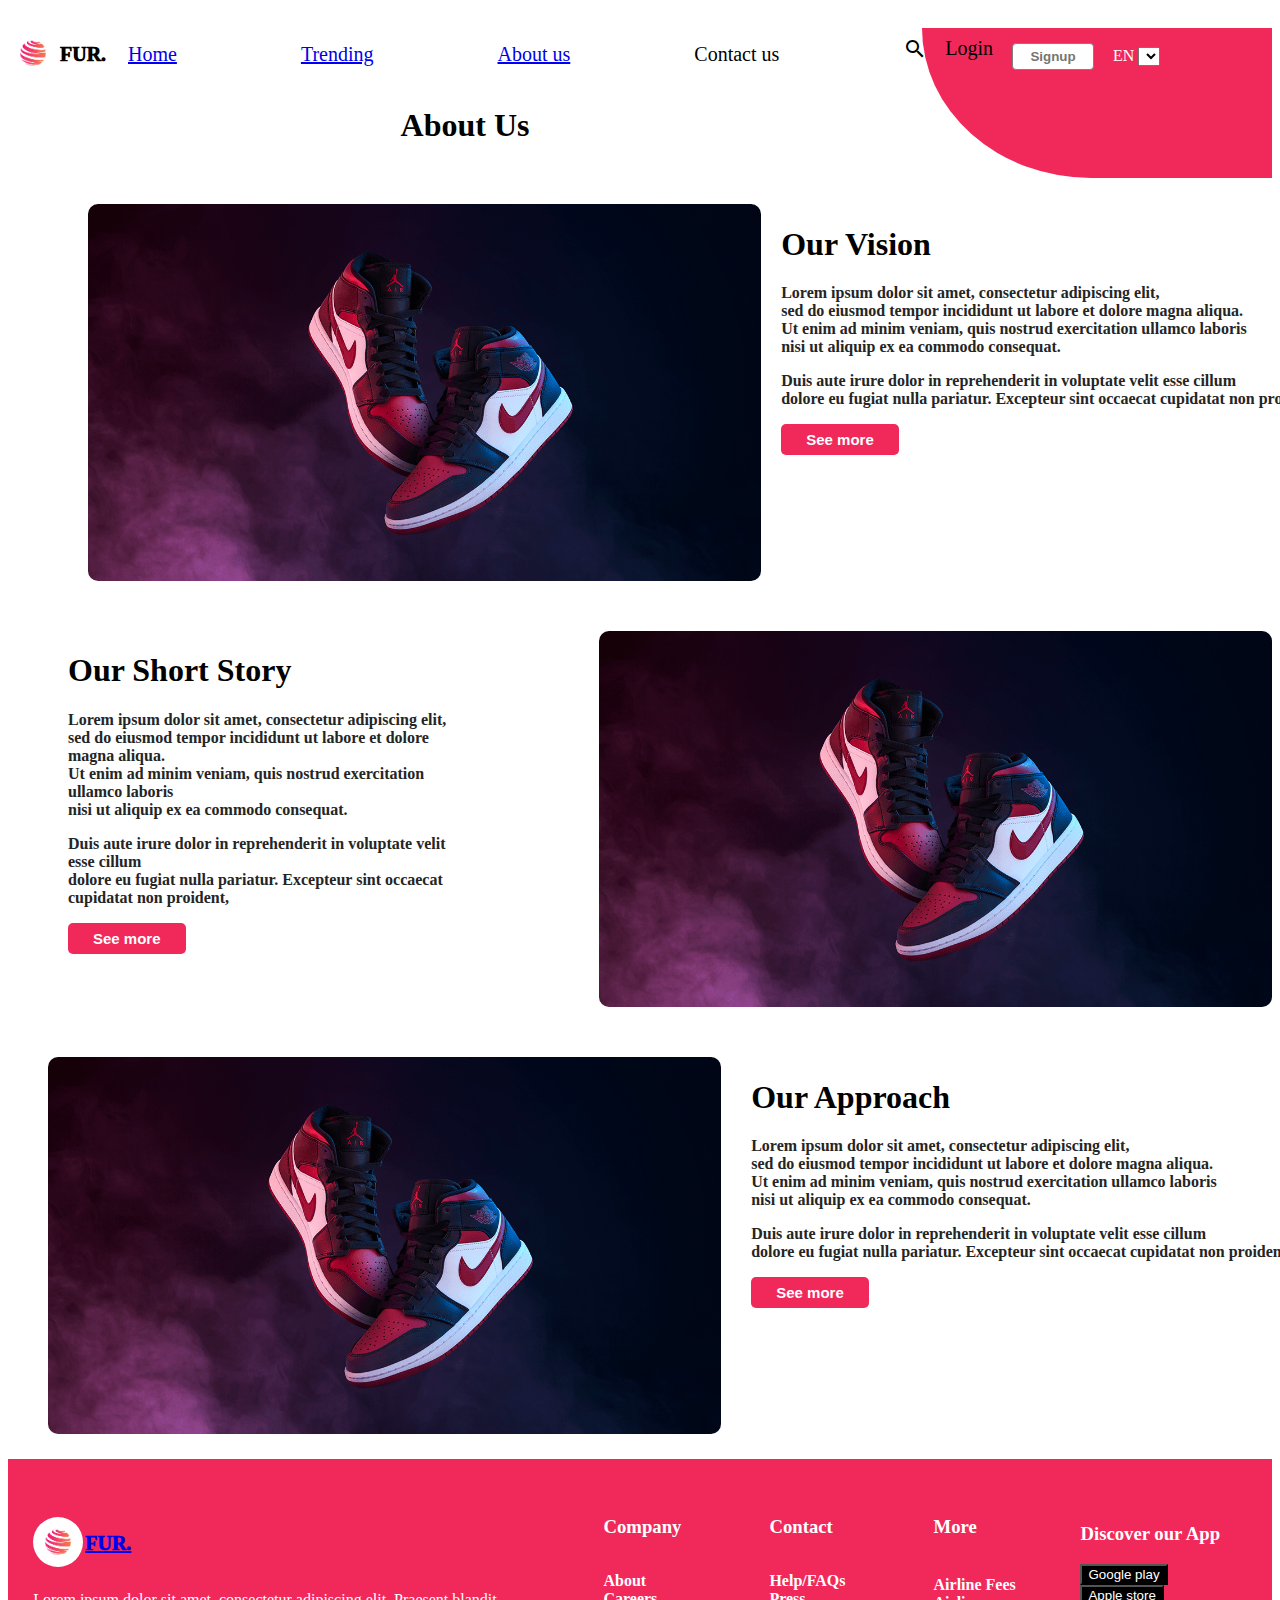
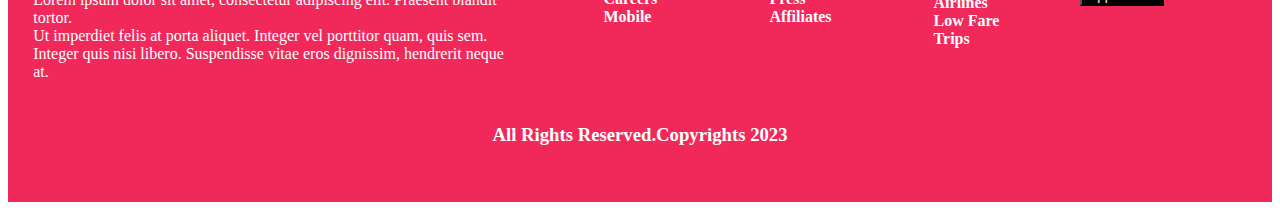
==== about-us.html @ 511a3435 "Used media queries" ====
<!DOCTYPE html>
<html lang="en">
<head>
    <meta charset="UTF-8">
    <meta http-equiv="X-UA-Compatible" content="IE=edge">
    <meta name="viewport" content="width=device-width, initial-scale=1.0">
    <title>About</title>
    <link rel="stylesheet" href="style.css">
    <link rel="stylesheet" href="query.css">
    <link rel="stylesheet" href="https://fonts.googleapis.com/icon?family=Material+Icons">
</head>
<body>
    <div id="third-color"></div>
    <div class="nav">
        <img src="./logo-2150297_640-removebg-preview.png" alt="logo" id="Logo">
        <p class="Logotxt">FUR.</p>
    <ul class="navbar">
       <li id="Home"><a href=index.html>Home</a></li>
       <li><a href = "shoes.html">Trending</a></li>
       <li><a href = "about-us.html">About us</a></li>
        <li>Contact us</li>            
       <li ><i class="material-icons" id="search">search</i>Login</li>
       <input type="text" id="Signup" placeholder="Signup">
       <label for="language" id="language">EN</label>
       <select name="language" id="lang" ></select>
</ul>
</div>
            
          <div>
              <h1 id="title2">About Us</h1>
          </div>
      
          <div class="storys">
              <img src="./images/Nike.png" alt="nike jordan shoes" id="image12">
              <div class="story-1"><h1>Our Vision</h1>
              <p id="text13">Lorem ipsum dolor sit amet, consectetur adipiscing elit, <br>sed do eiusmod tempor incididunt ut labore et dolore magna aliqua. <br>Ut enim ad minim veniam, quis nostrud exercitation ullamco laboris<br> nisi ut aliquip ex ea commodo consequat. </p>
          <p id="text13">Duis aute irure dolor in reprehenderit in voluptate velit esse cillum <br> dolore eu fugiat nulla pariatur. Excepteur sint occaecat cupidatat non proident, </p>
         <button id="button6">See more</button>
        </div></div>
      
      <div class="storys-2">
          <div class="story-2"><h1>Our Short Story</h1>
          <p id="text13">Lorem ipsum dolor sit amet, consectetur adipiscing elit, <br>sed do eiusmod tempor incididunt ut labore et dolore magna aliqua. 
                        <br>Ut enim ad minim veniam, quis nostrud exercitation ullamco laboris<br> nisi ut aliquip ex ea commodo consequat. </p>
                      <p id="text13">Duis aute irure dolor in reprehenderit in voluptate velit esse cillum <br> dolore eu fugiat nulla pariatur. Excepteur sint occaecat cupidatat non proident, </p>
      <button id="button6">See more</button></div>
      <img src="./images/Nike.png" alt="nike jordan shoes" id="image13">
      </div>
          
      <div class="storys3">
          <img src="./images/Nike.png" alt="nike jordan shoes" id="image14">
          <div class="story-3"><h1>Our Approach</h1>
          <p id="text13">Lorem ipsum dolor sit amet, consectetur adipiscing elit, <br>sed do eiusmod tempor incididunt ut labore et dolore magna aliqua. <br>Ut enim ad minim veniam, quis nostrud exercitation ullamco laboris<br> nisi ut aliquip ex ea commodo consequat. </p>
      
      <p id="text13">Duis aute irure dolor in reprehenderit in voluptate velit esse cillum <br> dolore eu fugiat nulla pariatur. Excepteur sint occaecat cupidatat non proident, </p>
      <button id="button6">See more</button></div>
      </div>
       <!-- footer -->
      <div class="footer">
          <div class="footer-a">
              <div>
                  <div id="logos">
                  <div class="logos"><img src="./logo-2150297_640-removebg-preview.png" alt="logo" id="Logo">
                      <p class="Logotxt1"><a href="/index.html">FUR.</a></p></div>
                      <p>Lorem ipsum dolor sit amet, consectetur adipiscing elit. Praesent blandit tortor.
                           <br>Ut imperdiet felis at porta aliquet. Integer vel porttitor quam, quis sem.
                          <br> Integer quis nisi libero. Suspendisse vitae eros dignissim, hendrerit neque at.</p></div>
              </div>
              <div class="First">
                  <ul>
                      <h3><li id="list1">Company</li></h3>
                      <li>About</li>
                      <li>Careers</li>
                      <li>Mobile</li>
                  </ul>
                      </div>
                      <div class="Second">
                          <ul>
                              <h3><li id="list1">Contact</li></h3>
                              <li>Help/FAQs</li>
                              <li>Press</li>
                              <li>Affiliates</li>
                          </ul>
                      </div>
                      <div class="Third">
                          <ul>
                              <h3><li id="list1">More</li></h3>
                              <li>Airline Fees</li>
                              <li>Airlines</li>
                              <li>Low Fare Trips</li>
                          </ul>
                      </div>
                      <div><h3 id="list3">Discover our App</h3>
                      <button id="google">Google play</button>
                  <button id="apple">Apple store</button></div>
                  </div>
                  <h3 id="list2">All Rights Reserved.Copyrights 2023</h3>
                    </div>
      
</body>
</html>
---- style.css ----
.body{
    background-color: rgb(229, 231, 235);
    overflow-x: hidden;
    overflow-y: scroll;
}
#Home{
    color: rgb(241, 40, 90);
    
}
#Logo{
    width: 10%;
    margin-top: 15px;
}

.Logotxt{
    font-weight: 920;
    margin-top: 35px;
    margin-left: 2px;
    font-size: 20px;
    color: black;
}
#text2{
    color: white;
    margin-left: 180px;
}
#language{
    color: white;
}
.nav1{
    margin-left: -20px;
}
.nav{
    display: inline-flex;
}
#right{

}
.navbar li{
    list-style: none;
    display: inline-flex;
    padding: 0px 0px 0 20px;
    font-size: 20px;
    font-weight: 520;
    margin-left: 100px;
}
.navbar{
    position: absolute;
    margin: 0px 20px 10px 0;
    padding: 20px 0px;
}
#Signup{
    border: 1px solid grey;
    border-radius: 4px;
    color: black;
    font-weight: 600;
    padding: 5px 0px 5px 0px ;
    margin: 15px 15px;
    width: 80px;
    text-align: center;
}
#heading{
    margin-top: 80px;
}
#fix{
    color: rgb(241, 40, 90);
}
#heading{
    font-size: 32px;
    font-weight: 1400;
    padding-left: 60px;
}
.heading{
    padding-left: 60px;
}
.button{
    box-shadow: 0 12px 16px 0 rgba(0,0,0,0.24),0 17px 50px 0 rgba(0,0,0,0.19);
    cursor: pointer;
    border-radius: 6px;
    padding: 10px 20px 10px 20px;
    text-align: center;
    background-color: rgb(241, 40, 90);
    color: white;
    border: rgb(241, 40, 90);
}
#icons6{
    padding-left: 80px;
    font-size: small;
}
#rating{
    font-size: small;
}
#button{
    padding-left: 60px;
}
#icons5{
    color: white;
}
#icons7{
    padding-left: 120px;
    font-size: medium;

}
#button1{
    padding-left: 12px;
    cursor: pointer;
    margin-top: 20px;
    padding: 25px 15px 15px 15px;
    border-radius: 100%;
    background-color: rgb(241, 40, 90);
    border: rgb(241, 40, 90);
}
.egg-like{
    float: right;
    width:500px;
    height: 700px;
    background-color: rgb(241, 40, 90);
    border-radius: 350px / 250px 0px 0px 750px;
}
#Sports{
    border-radius: 16px;
    width: 110%;
    height: 50%;
    margin: 0px 30px 0px 0px;
    margin-top: 65%;
    margin-left: -150px;
    transform: rotate(30deg);
}
#collection{
    text-align: center;
    font-size: 42px;
    font-weight: 1400;
    margin-top: 7%;
}

.form1{
    margin-right: 5%;
    border: solid white;
    background-color: white;
    display: flex;
    padding-right: 20px;
    border-radius: 36px;
    padding-top: 0px;
    padding-bottom: 0px;
    text-align: left;
    margin-left: 80px;
    box-shadow: 0 12px 16px 0 rgba(0,0,0,0.24),0 17px 50px 0 rgba(0,0,0,0.19);
}
#image1{
    /* width: 50%; */
    width: 190px;
    height: 180px;
    padding-right: 15px;
    margin-right: 0%;
    border-radius: 36px;
}
#button-a{
    cursor: pointer;
    border-radius: 12px;
    padding: 20px 25px 20px 20px;
    background-color: rgb(241, 40, 90);
    border: rgb(241, 40, 90);
    color: white;
    font-weight: 900;  
}
.form2{
    border: solid white;
    background-color: white;
    display: flex;
    width: 80%;
    margin-left: 10%;
    border-radius: 36px;
    text-align: left;
    box-shadow: 0 12px 16px 0 rgba(0,0,0,0.24),0 17px 50px 0 rgba(0,0,0,0.19);
}
#button-b{
    cursor: pointer;
    border-radius: 12px;
    padding: 20px 25px 20px 20px;
    background-color: rgb(241, 40, 90);
    border: rgb(241, 40, 90);
    color: white;
    font-weight: 900;  
}
.form3{
    border: solid white;
    background-color: white;
    display: flex;
    padding-right: 20px;
    border-radius: 36px;
    padding-top: 0px;
    padding-bottom: 0px;
    text-align: left;
    margin-right: 90px;
    margin-left: 20px;
    box-shadow: 0 12px 16px 0 rgba(0,0,0,0.24),0 17px 50px 0 rgba(0,0,0,0.19);
}
#button-c{
    cursor: pointer;
    border-radius: 12px;
    padding: 20px 25px 20px 20px;
    background-color: rgb(241, 40, 90);
    border: rgb(241, 40, 90);
    color: white;
    font-weight: 900;  
}
.Bigform{
    display: flex;
    justify-content: space-between;
}
#shoe1{
    width: 180px;
    height: 180px;
    padding-right: 15px;
    border-radius: 36px;
}
#shoe2{
    width: 180px;
    height: 180px;
    padding-right:15px;
    border-radius: 36px;
}
#shoe-2{
    padding-right: 0px;
}
#shoe3{
    width: 180px;
    height: 180px;
    padding-right: 15px;
    border-radius: 36px;
}
#products{
    text-align: center;
    font-size: 42px;
    font-weight: 1400;
    margin-top: 7%; 
}
.subtitle{
    display: flex;
    font-size: 22px;
    gap: 2em;
    margin: 0px 0px 0px 100px;
}
#mens{
    color: rgb(241, 40, 90);
}
.Eight-shoes1{
    display: grid;
    /* display: inline-flex; */
    grid-template-columns: repeat(4,1fr);
}
#icon1{
    width: 22px;
    height: 20px;
    margin-left: 2%;
    font-weight: 800;
}
.block1{
    border: solid rgb(246, 242, 242);
    background-color: rgb(246, 242, 242);
    padding-left: 20px;
    border-radius: 8px;
    width: 220px;
    height: 360px;
    margin-left: 100px;
}
#image2{
    width: 180px;
    height: 180px;
    padding-right: 15px;
    border-radius: 36px;
}
#icon2{
    width: 22px;
    height: 20px;
    margin-left: 2%;
    font-weight: 800;
}

.block2{
    /* border: solid rgb(246, 242, 242); */
    background-color: rgb(246, 242, 242);
    padding-left: 20px;
    border-radius: 8px;
    width: 220px;
    height: 360px;
    box-shadow: 0 12px 16px 0 rgba(0,0,0,0.24),0 17px 50px 0 rgba(0,0,0,0.19);
    margin-left: 12%;
}
.block3{
    border: solid rgb(246, 242, 242);
    background-color: rgb(246, 242, 242);
    padding-left: 20px;
    border-radius: 8px;
    width: 220px;
    height: 360px;
    margin-left: 2%;

}
#icon3{
    width: 22px;
    height: 20px;
    margin-left: 2%;
    font-weight: 800;
}
#image3{
    width: 180px;
    height: 180px;
    padding-right: 15px;
    border-radius: 36px;
}
.block4{
    border: solid rgb(246, 242, 242);
    background-color: rgb(246, 242, 242);
    padding-left: 20px;
    border-radius: 8px;
    width: 220px;
    height: 360px;
   margin-left: -10%;
}
#icon4{
    width: 22px;
    height: 20px;
    margin-left: 2%;
    font-weight: 800;
}
#image4{
    width: 180px;
    height: 180px;
    padding-right: 15px;
    border-radius: 36px;
}
.Eight-shoes2{
    display: grid;
    grid-template-columns: repeat(4,1fr);
    display: inline-flex;
    margin-top: 30px;
}
#image5{
    width: 180px;
    height: 180px;
    padding-right: 15px;
    border-radius: 36px;
}
#icon5{
    width: 22px;
    height: 20px;
    margin-left: 2%;
    font-weight: 800;
}
.block5{
    border: solid rgb(246, 242, 242);
    background-color: rgb(246, 242, 242);
    padding-left: 20px;
    border-radius: 8px;
    width: 220px;
    height: 360px;
    margin-left: 100px;
}
#image6{
    width: 180px;
    height: 180px;
    padding-right: 15px;
    border-radius: 36px;
}
#icon6{
    width: 22px;
    height: 20px;
    margin-left: 2%;
    font-weight: 800;
}
.block6{
    border: solid rgb(246, 242, 242);
    background-color: rgb(246, 242, 242);
    padding-left: 20px;
    border-radius: 8px;
    width: 220px;
    height: 360px;
    margin-left: 40px;
}
.block7{
    border: solid rgb(246, 242, 242);
    background-color: rgb(246, 242, 242);
    padding-left: 20px;
    border-radius: 8px;
    width: 220px;
    height: 360px;
    margin-left: 40px;
}
#icon7{
    width: 22px;
    height: 20px;
    margin-left: 2%;
    font-weight: 800;
}
#image7{
    width: 180px;
    height: 180px;
    padding-right: 15px;
    border-radius: 36px;
}
.block8{
    border: solid rgb(246, 242, 242);
    background-color: rgb(246, 242, 242);
    padding-left: 20px;
    border-radius: 8px;
    width: 220px;
    height: 360px;
    margin-left: 40px;
}
#icon8{
    width: 22px;
    height: 20px;
    margin-left: 2%;
    font-weight: 800;
}
#image8{
    width: 180px;
    height: 180px;
    padding-right: 15px;
    border-radius: 36px;
}
#button2{
    border: 1px solid rgb(241, 40, 90);
    color: rgb(241, 40, 90);
    border-radius: 3px;
    padding: 10px 20px;
    font-size: 120%;
    margin-left: 45%;
    margin-top: 2%;
}
#arrivals{
        text-align: center;
        font-size: 42px;
        font-weight: 1400;
        margin-top: 7%;
}
#text3{
    font-weight: 700;
}
#text4{
    color: rgb(241, 40, 90);
}
#button3{
    cursor: pointer;
    border-radius: 12px;
    padding: 15px 10px 15px 10px;
    background-color: rgb(241, 40, 90);
    border: rgb(241, 40, 90);
    color: white;
    font-weight: 900; 
}
#button-1{
    padding: 10px;
    background-color: white;
    border-style: none;
    color: grey;
    border-radius: 6px;
}
#button-2{
    background-color: rgb(241, 40, 90);
    color: white;
    border-style: none;
    padding: 10px 8px;
    border-radius: 6px;
}
/* //last footer */
.footer{
    background-color: rgb(241, 40, 90);
    /* display: flex; */
    color: white;
    margin-top: 2%;
    padding: 3% 2% ;
}
.footer-a{
    display: flex;
    gap: 3em;
}
#list2{
    text-align: center;
}
.fourth{
    display: grid;
    grid-template-columns: repeat(2,1fr);
    gap: 4em;
    height: 330px;
}
.block9{
    display: flex;
    width: 90%;
    height: 330px;
    border: solid rgb(246, 242, 242);
    background-color: rgb(246, 242, 242);
    border-radius: 45px;
    margin-left: 40px;
}
.block10{
    display: flex;
    width: 90%;
    height: 330px;
    border: solid rgb(246, 242, 242);
    background-color: rgb(246, 242, 242);
    padding-bottom: 0px;
    border-radius: 45px;
}
#texts-2{
    color: grey;
}
#text-2{
    color: grey;
}
#text2{
    color: rgb(241, 40, 90);
    font-size: 180%;
    margin-left: 0%;
    /* text-align: center; */
}
.text-b{
    margin-left: 20%;
}
.text-a{
    margin-left: 20%;
}
#image10{
    width: 140%;
    height: 100%;
    border-radius: 45px;
}
#image9{
    width: 140%;
    height: 100%;
    border-radius: 45px;
}
#button4{
    cursor: pointer;
    border-radius: 12px;
    padding: 15px 10px 15px 10px;
    border:1px solid rgb(241, 40, 90);
    color: rgb(241, 40, 90);
    font-weight: 900;
}
#button5{
    cursor: pointer;
    border-radius: 12px;
    padding: 15px 10px 15px 10px;
    border: 1px solid rgb(241, 40, 90);
    color: rgb(241, 40, 90);
    font-weight: 900;
}
.fifth{
    background-color: rgb(253, 152, 178);
    color: black;
    text-align: center;
    margin: 50px 150px;
    padding: 30px;
    border-radius: 40px;
    font-size: x-large;
}
#text-11{
    color: rgb(241, 40, 90);
    /* margin-left: 30px; */
    margin-top: 30px;
    font-size: large;
}
.effects{
    margin-left: 120px;
    /* width: 550%; */
}
.firstblock{
    z-index: 2;
    border: solid;
    border: 1px solid grey;
    border-style: none;
    box-shadow: 0 12px 12px 0 rgba(0,0,0,0.24),0 15px 15px 0 rgba(173, 136, 136, 0.19);
    margin-top: 30px;
    margin-left: 270px;
    border-radius: 20px;
    padding: 60px 50px 0px 50px;
    margin-right: 120px;
}
.lowerblock{
    /* z-index: -2; */
    border-top: none;
    border: 1px solid gray;
    border-radius: 20px;
    margin: 250px 0px -90px 30px;
    padding: 180px 355px 0px 40px;
}
.blocked{
    display: flex;
}
.sixthblock{
    z-index: 2;
    width: 400%;
    display: flex;
    margin-bottom: 100px;
}
#profile{
    width: 20%;
    border-radius: 50%;
    margin-top: -150px;
    margin-left: -100px;
}
#icon5{
    transform: rotate(90deg);
    font-weight: 300;
    padding: 5px 2px;
    border-radius: 6px;
    border: 1px solid grey;
}
#icon6{
    transform: rotate(-90deg);
    font-weight: 300;
    padding: 5px 2px;
    border-radius: 6px;
    /* float: right; */
    border: 1px solid grey;
}
.icons{
    margin-top: 50%;
    margin-left: -690px;
    padding-left: -180px;
    display: flex;
    gap: 1em;
}
#text-12{
font-size: 250%;
}
#dot1{
    display: inline-flex;
    background-color: rgb(230, 188, 198);
    width: 15px;
    height: 15px;
    border-radius: 50%;
}
#dot2{
    background-color: rgb(241, 40, 90);
    width: 15px;
    height: 15px;
    border-radius: 50%;
    display: inline-flex;
}
.First ul li{
    color: white;
    display: flex;
    font-weight: 550;
}
.Second ul li{
    color: white;
    display: flex;
    font-weight: 550;
}
.Third ul li{
    color: white;
    display: flex;
    font-weight: 550;
}
#list1{
    font-weight: 1200;
    padding-bottom: 20%;
}
#list3{
    margin-top: 16%;
}
#google{
    background-color: black;
    color: white;
}
#apple{
    background-color: black;
    color: white;
}
/* second page styling */
.logos{
    display: flex;
    
}
#logos{
    margin-bottom: 5%;
}
#second-color{
    margin-top: 20px;
    float: left;
    width:300px;
    height: 450px;
    background-color: rgb(241, 40, 90);
    border-radius: 1550px / 0px 1250px 4550px 1500px;
}
.nav1{
    display: inline-flex;
    margin-left: -280px; 
    margin-top: 12px;
}
.Logotxt1{
    font-weight: 920;
    margin-top: 35px;
    margin-left: 2px;
    font-size: 20px;
    color: white;
}
#Logo{
    background-color: white;
    border-radius: 50%;
    height: 50px;
    width: 50px;
    padding: 0px 0px;
    margin-top: 20px;
}
#Home1{
    color: white;
}
#text-3{
    margin-left: 180px;
    font-weight: 600;
}
#language1{
    font-weight: 600;
}
.smallbar {
    list-style: none;
    display: flex;
    gap: 5em;
    margin-bottom: 2px;
}
#image11{
    margin-left: -220px;
    box-shadow: 0 12px 16px 0 rgba(0,0,0,0.24),0 17px 50px 0 rgba(0,0,0,0.19);
    border-radius: 10px;
    margin-bottom: 15px;
    width: 140%;
    /* height: -160%; */
    padding: 20% 0;
    background-color: whitesmoke;
}
.smallbar li{
    margin-left: -60px;
  
}
#shoe-a{
    width: 33%;
    margin-left: -180px;
}
#shoe-b{
width: 33%;
}
#shoe-c{
    width: 33%;

}
.text-block{
    height: 60%;
    /* margin-top: -2%; */

}
.shoes-a{
    /* margin-right: 50%; */
}
#heading-a{
    color: rgb(241, 40, 90);
}
#percentage1{
    color: rgb(241, 40, 90);
}
.heading-b{
    display: flex;
    width: 120%;
}
#heading-b{
    color: rgb(241, 40, 90);
    margin-top: 18px;
    margin-left: 60px;
    font-size: 18px;
    font-weight: 700;
}
.sizetxt{
    display: flex;
    gap: 2em;
    color: grey;
    font-weight: 800;


}
#text-c{
    color: white;
    background-color: rgb(241, 40, 90);
    border-radius: 50%;
    width: 20px;
    margin-left: 20px;
    padding: 2px 3px 2px 3px;
    text-align: center;
}
.buttons{
   display: inline-flex;
   width: 120%;
}
#button-d{
    border: 1px solid rgb(241, 40, 90);
    padding: 17px;
    border-radius: 7px;
    font-weight: 800;
    color: rgb(241, 40, 90);
}
#button-e{
    margin-left: 45px;
    padding: 17px;
    border-radius: 7px;
    font-weight: 800;
    border-style: none;
    color: white;
    background-color: rgb(241, 40, 90);
}
#heading-c{
    font-size: small;
}
#heading-d{
    color: grey;
    font-size: medium;
}
.block-b{
    margin-bottom: 40px;
}
.block-A{
    display: flex;
    margin-right: 400px;
    width: 50%;
    height: 20%;
}
#text-d{
    text-align: center;
}
#third-color{
    margin-top: 20px;
    float: right;
    width:350px;
    height: 150px;
    background-color: rgb(241, 40, 90);
    border-radius: 450px / 0px 0px 0px 400px;
}
#text-4{
    padding-left: 450px;
    color: white;
}
#language2{
    color: white;
}
#Signup1{
    border: 1px solid grey;
    border-radius: 4px;
    color: white;
    font-weight: 600;
    padding: 5px 0px 5px 0px ;
    margin: 15px 15px;
    width: 80px;
    text-align: center;
    background-color: rgb(241, 40, 90);
}
#title2{
    text-align: center;
    margin-bottom: 60px;
}
#image12{
    width: 55%;
    border-radius: 10px;
    margin-left: 40px;
}
#text13{
    font-weight: 700;
    color: rgb(36, 37, 37);
}
#button6{
    padding: 7px 25px;
    background-color: rgb(241, 40, 90);
    color: white;
    font-weight: 600;
    font-size: 15px;
    border-style: none;
    border-radius: 5px;
}
.storys{
    display: flex;
    margin-left: 40px;
    margin-bottom: 50px;
}
.story-1{
    margin-left: 20px;
    margin-right: -120px;
}
#image13{
    width: 55%;
    border-radius: 10px;
    margin-left: 150px;
    
}
.storys-2{
    display: flex;
    margin-left: 40px;
    margin-bottom: 50px;
}
.story-2{
    margin-left: 20px;
    margin-right: 0px;
}
.storys3{
    display: flex;
    margin-left: 40px;
}
.story-3{
    margin-left: 30px;
    margin-right: -120px;
}
#image14{
    width: 55%;
    border-radius: 10px;
    margin-left: 0px; 
}
#Logo1{
    width: 30%;
    margin-top: 15px;
}
/* review page */
.Text{
margin-left: -90px;
}

#text14{
    text-align: center;
    margin-bottom: 50px;
margin-left: 450px;
}
#text15{
    border: 1px solid white;
    font-size: x-large;
    background-color: white;
    color: grey;
    text-align: center;
    padding: 15px 20px 15px 10px;
    margin-left: 450px;
    border-radius: 30px;
}
#text16{
    border: 1px solid white;
    font-size: x-large;
    background-color: white;
    color: grey;
    text-align: center;
    padding: 15px 20px 15px 10px;
    margin-left: 450px;
    border-radius: 30px;
}
#text17{
    border: 1px solid white;
    background-color: white;
    font-size: x-large;
    color: grey;
    text-align: center;
    padding: 15px 20px 15px 10px;
    margin-left: 450px;
    border-radius: 30px;
}
#text18{
    border: 1px solid white;
    font-size: x-large;
    background-color: white;
    color: grey;
    text-align: center;
    padding: 15px 20px 115px 10px;
    margin-left: 450px;
    border-radius: 30px;
}
.submit{
    margin-bottom: 20px;
    margin-left: 620px;
    background-color: rgb(241, 40, 90);
    color: white;
    border-radius: 20px;
    font-weight: 600;
    font-size: medium;
    border-style: none;
    padding: 10px 30px;
    margin-top: 80px;
}
#icons1{
    padding-left: 20%;
}
#icons2{
    padding-left: 19.5%;
}
#icons3{
    padding-left: 17.5%;
}
#icons4{
    padding-left: 15.3%;
}
#search{
    padding-right: 18px;
}
---- query.css ----
@media only screen and (max-width:800px){
    .egg-like{
        width: 30%;
        height: 470px;
    }
    #second-color{
        width: 30%;
        height: 400px;
    }
    #image11{
        margin-left: -150px;
    }
    .text-block{
        font-size: 12px;
    }
    .logofur{
        display: flex;
    }
    #Home{
        margin-right: -80px;
    }
    .nav ul li{
        font-size: 102%;
    }
    .nav1 ul li{
        font-size: 102%;
    }
    #Logo{
        width: 7%;
        height: 45%;
    }
    .Logotxt{
        font-size: 92%;
    }
    #about{
        margin-left: -2px;
    }
    #contact{
        margin-left: -2px;
    }
    #login{
margin-left: -1px;
    }
/* navbar end */
#heading{
    font-size: 8px;
}
.heading{
    font-size: small;
}
#Sports{
    margin-left: -50px;
    margin-top: 250px;
    width: 50%;
    height: 25%;
}
.button{
   padding: 2px 5px;
   font-size: 10px; 
}
#icons5{
    font-size: 17px;
}
#button1{
    padding: 8px 3px 1px;
}
/* best collection */
.Bigform{
    display: grid;
    /* grid-template-columns: 3; */
}
.form1{
    margin-bottom: 20px;
    width: 82%;
    margin-left: 150px;
}
.Text1{
    padding-left: 50px;
}
.form2{
    
    margin-bottom: 20px;
    width: 85%;
    margin-left: 150px;
}
#collection{
    margin-left: 200px;

}
#shoe-2{
    padding-left: 50px;
}
.form3{
    margin-bottom: 20px;
    width: 82%;
    margin-left: 150px;
}
/* featured products */
.subtitle{
    font-size: 12px ;
}
.Eight-shoes1{
    display: grid;
    grid-template-columns: repeat(2,1fr);
}
.block1{
    margin-bottom: 20px;
}
.block3{
    margin-left: 100px;
}
.block4{
    margin-left: 45px;
}
.Eight-shoes2{
    display: grid;
    grid-template-columns: repeat(2,1fr);
}
.block7{
margin-top: 20px;
margin-left: 100px;
}
#products{
    font-size: 35px;
}
#collection{
    font-size: 35px;
}
#arrivals{
    font-size: 35px;
}
.block8{
    margin-top: 20px;

}
/* 2-shoes page */
.fourth{
    display: grid;
    margin-bottom: -115px;
    grid-template-columns: repeat(2,1fr);
    gap: 2em;
}
.block9{
    width: 90%;
    height: 210px;
    border-radius: 30px;
    font-size: 10px;
}
#button3{
    font-size: 8px;
    padding: 12px 6px;
    border-radius: 8px;
}
#button5{
    font-size: 8px;
    padding: 12px 6px;
    border-radius: 8px;
}
.text-a{
    margin-top: -15px;
}
#image9{
    width: 130%;
    border-radius: 30px;
    height: 210px;
}

.block10{
    width: 90%;
    height: 210px;
    border-radius: 30px;
    font-size: 10px;
}
#image10{
    width: 130%;
    border-radius: 30px;
    height: 210px;
}
.text-b{
    margin-top: -15px;
}
/* testimonials */
.sixthblock{
    margin-left: -60px;
}
.effects{
    font-size: 10px;
}
#dot1{
   width: 5.5%;
   height: 2.5%;
}
#dot2{
    width: 5.5%;
    height: 2.5%;  
}
.blocked{
    margin-left: -150px;
    margin-bottom: -110px;
}
.firstblock{
    font-size: small;
    width: 38%;
    height: 40%;
}
.lowerblock{
    font-size: small;
    width: 20px;
    margin-bottom: 20px;
    padding-top: 90px;
    margin-left: 110px;
}
#profile{
    margin-left: -82px;
}
/* footer */
/* about us   */
#image12{
    width: 37%;
    margin-left: -40px;
}
.story-1{
    width: 70%;
}
#image13{
    width: 37%;
    margin-left: -2px;
}
.story-2{
    width: 60%;
    margin-left: -32px;
}
#image14{
    width: 37%;
    margin-left: -40px;
}
.story-3{
    width: 60%;
    margin-left: 13px;
}
}
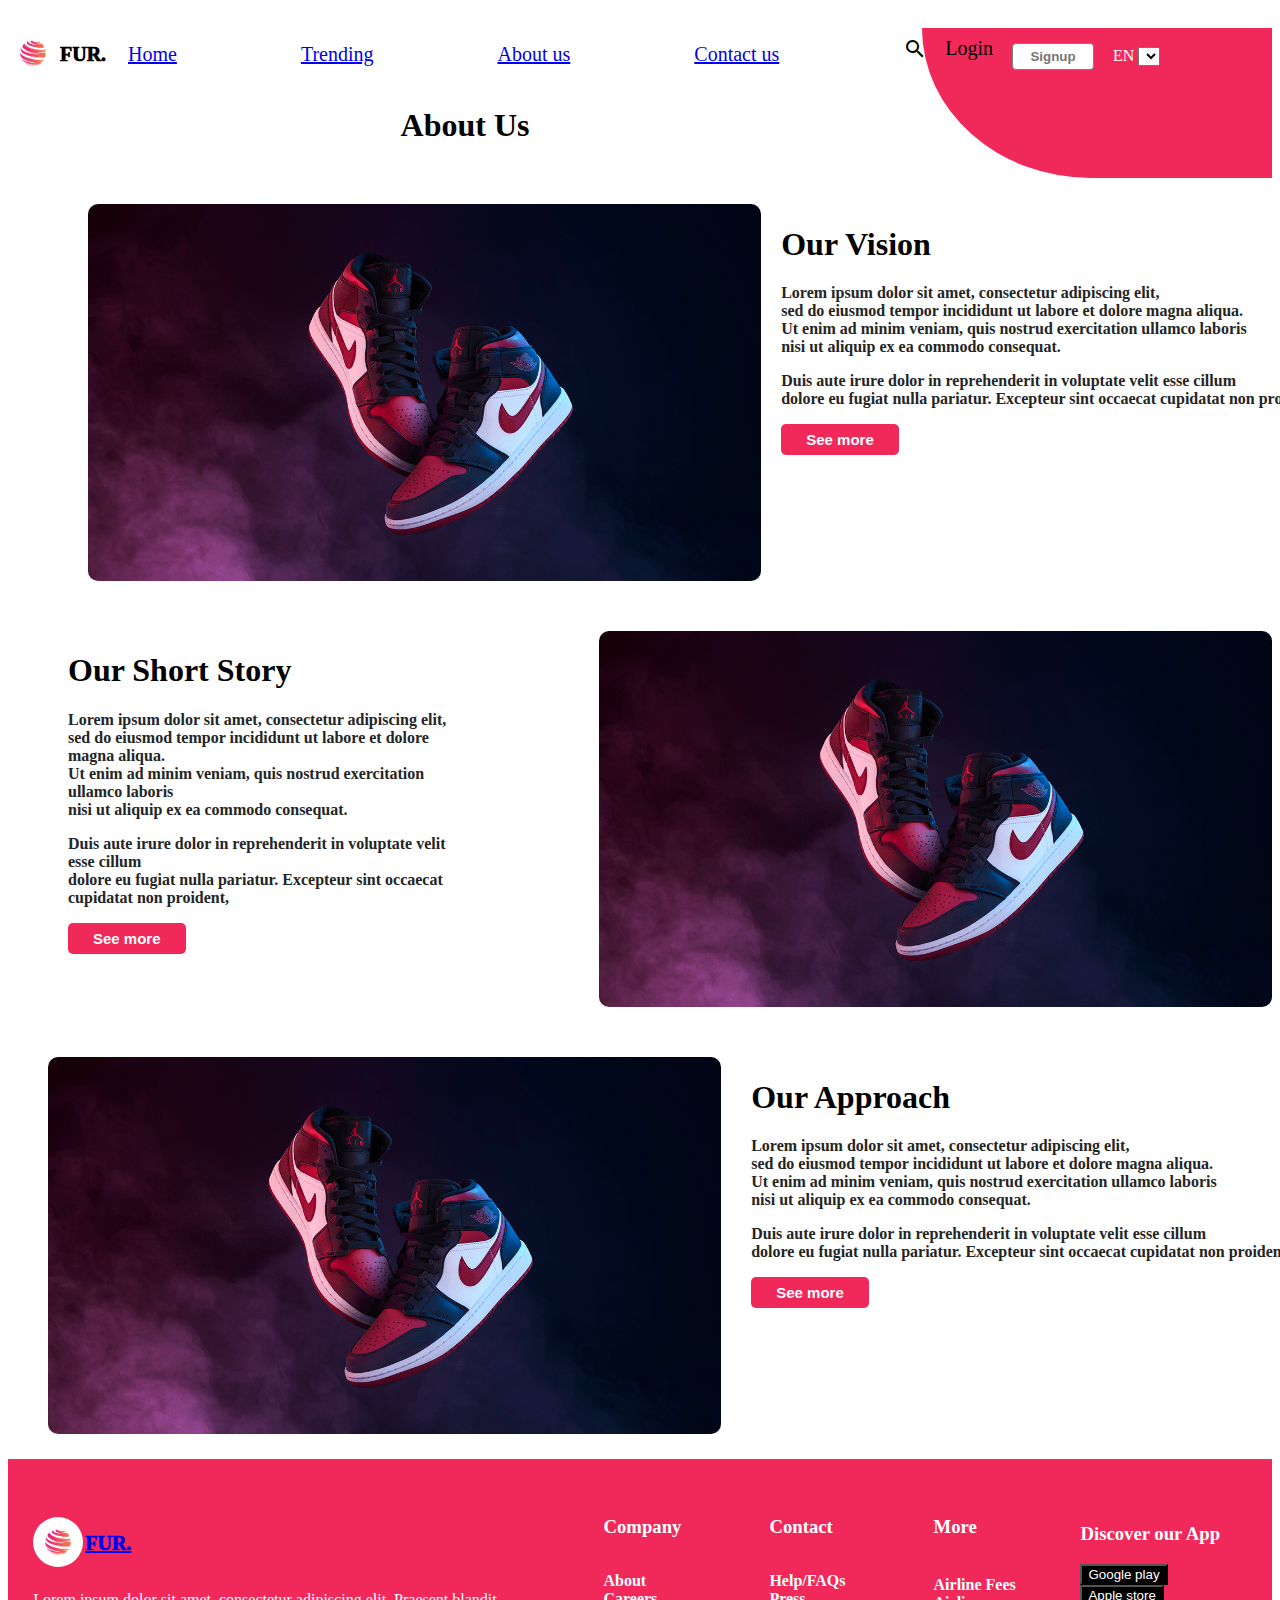
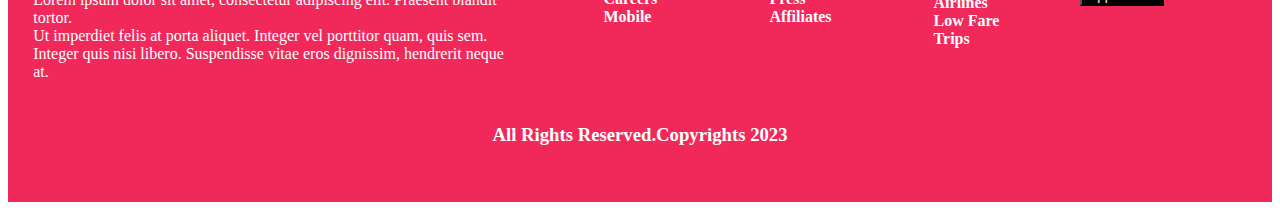
==== commit e4259b97: "completed shoe-webpage" ====
--- a/about-us.html
+++ b/about-us.html
@@ -12,13 +12,13 @@
 <body>
     <div id="third-color"></div>
     <div class="nav">
-        <img src="./logo-2150297_640-removebg-preview.png" alt="logo" id="Logo">
+        <img src="./images/logo-2150297_640-removebg-preview.png" alt="logo" id="Logo">
         <p class="Logotxt">FUR.</p>
     <ul class="navbar">
        <li id="Home"><a href=index.html>Home</a></li>
        <li><a href = "shoes.html">Trending</a></li>
        <li><a href = "about-us.html">About us</a></li>
-        <li>Contact us</li>            
+        <li><a href="/review.html">Contact us</a></li>            
        <li ><i class="material-icons" id="search">search</i>Login</li>
        <input type="text" id="Signup" placeholder="Signup">
        <label for="language" id="language">EN</label>
@@ -60,7 +60,7 @@
           <div class="footer-a">
               <div>
                   <div id="logos">
-                  <div class="logos"><img src="./logo-2150297_640-removebg-preview.png" alt="logo" id="Logo">
+                  <div class="logos"><img src="./images/logo-2150297_640-removebg-preview.png" alt="logo" id="Logo">
                       <p class="Logotxt1"><a href="/index.html">FUR.</a></p></div>
                       <p>Lorem ipsum dolor sit amet, consectetur adipiscing elit. Praesent blandit tortor.
                            <br>Ut imperdiet felis at porta aliquet. Integer vel porttitor quam, quis sem.
@@ -96,6 +96,9 @@
                   </div>
                   <h3 id="list2">All Rights Reserved.Copyrights 2023</h3>
                     </div>
+
+
+
       
 </body>
 </html>--- a/style.css
+++ b/style.css
@@ -3,14 +3,47 @@
     overflow-x: hidden;
     overflow-y: scroll;
 }
+/* .hamburger{
+    display: flex;
+    position: absolute;
+    top: 30px;
+    right: 2px;
+}
+bar{
+    width: 25px;
+    height: 3px;
+    margin: 2px 0;
+    background-color: #fff;
+    transition: transform 0.2s ease-in-out;
+} */
+/* .hamburger span{
+    display: flex;
+    width: 20%;
+    height: 5px;
+    background-color: white;
+    margin: 5px 0;
+} */
 #Home{
     color: rgb(241, 40, 90);
     
 }
+@media (max-width:768px){
+    #Home{
+        margin-right: -80px;
+    }}
+@media (max-width:768px){
+    .logofur{
+        display: flex;
+    }}
 #Logo{
     width: 10%;
     margin-top: 15px;
 }
+@media (max-width:768px){
+    #Logo{
+        width: 7%;
+        height: 45%;
+    }}
 
 .Logotxt{
     font-weight: 920;
@@ -19,6 +52,10 @@
     font-size: 20px;
     color: black;
 }
+@media (max-width:768px){
+    .Logotxt{
+        font-size: 92%;
+    }}
 #text2{
     color: white;
     margin-left: 180px;
@@ -32,9 +69,10 @@
 .nav{
     display: inline-flex;
 }
-#right{
-
-}
+@media (max-width:768px){
+    .nav ul li{
+        font-size: 102%;
+    }}
 .navbar li{
     list-style: none;
     display: inline-flex;
@@ -43,11 +81,27 @@
     font-weight: 520;
     margin-left: 100px;
 }
+@media (max-width:768px){
+    .nav1 ul li{
+        font-size: 102%;
+    }}
 .navbar{
     position: absolute;
     margin: 0px 20px 10px 0;
     padding: 20px 0px;
 }
+@media (max-width:768px){
+    #about{
+        margin-left: -2px;
+    }}
+    @media (max-width:768px){
+        #contact{
+            margin-left: -2px;
+        }}
+        @media (max-width:768px){
+            #login{
+        margin-left: -1px;
+            }}
 #Signup{
     border: 1px solid grey;
     border-radius: 4px;
@@ -58,20 +112,36 @@
     width: 80px;
     text-align: center;
 }
-#heading{
-    margin-top: 80px;
-}
 #fix{
-    color: rgb(241, 40, 90);
+    color: rgb(122, 65, 79);
 }
 #heading{
     font-size: 32px;
+    margin-top: 80px;
     font-weight: 1400;
     padding-left: 60px;
 }
+@media (max-width:768px){
+    #heading{
+        font-size: 8px;
+    }}
+@media (min-width: 280px) and (max-width:479px){
+    #heading{
+        font-size: 40%;
+        margin-left: -32px;
+    }}
 .heading{
     padding-left: 60px;
 }
+@media (min-width: 280px) and (max-width:479px){
+    .heading{
+        font-size: 50%;
+        margin-left: -32px;
+    }}
+    @media (max-width:768px){
+        .heading{
+            font-size: small;
+        }}
 .button{
     box-shadow: 0 12px 16px 0 rgba(0,0,0,0.24),0 17px 50px 0 rgba(0,0,0,0.19);
     cursor: pointer;
@@ -82,6 +152,17 @@
     color: white;
     border: rgb(241, 40, 90);
 }
+@media (min-width: 280px) and (max-width:479px){
+    .button{
+        margin-left: -32px;
+        width: 29%;
+        height: 12px;
+    }}
+    @media (max-width:768px){
+        .button{
+           padding: 2px 5px;
+           font-size: 10px; 
+        }}
 #icons6{
     padding-left: 80px;
     font-size: small;
@@ -95,11 +176,27 @@
 #icons5{
     color: white;
 }
+@media (max-width:768px){
+    #icons5{
+        font-size: 17px;
+    }}
+@media (min-width: 280px) and (max-width:479px){
+    #icons5{
+        width: 2px;
+    }}
 #icons7{
     padding-left: 120px;
     font-size: medium;
 
 }
+@media (min-width: 280px) and (max-width:479px){
+    #txt-button1{
+        margin-top: -2px;
+        font-size: 8px;
+        width: 50%;
+        height: 40px;
+        margin-left: -17px;
+    }}
 #button1{
     padding-left: 12px;
     cursor: pointer;
@@ -109,6 +206,14 @@
     background-color: rgb(241, 40, 90);
     border: rgb(241, 40, 90);
 }
+@media (max-width:768px){
+    #button1{
+        padding: 8px 3px 1px;
+    }}
+@media (min-width: 280px) and (max-width:479px){
+    #button1{
+        font-size: smaller;
+    }}
 .egg-like{
     float: right;
     width:500px;
@@ -116,6 +221,16 @@
     background-color: rgb(241, 40, 90);
     border-radius: 350px / 250px 0px 0px 750px;
 }
+@media (min-width: 280px) and (max-width:479px){
+    .egg-like{
+        width: 40px;
+        height: 80px;
+    }}
+    @media (max-width:768px){
+        .egg-like{
+            width: 30%;
+            height: 470px;
+        }}
 #Sports{
     border-radius: 16px;
     width: 110%;
@@ -125,18 +240,39 @@
     margin-left: -150px;
     transform: rotate(30deg);
 }
+@media (min-width: 280px) and (max-width:479px){
+    #Sports{
+        width: 90%;
+        height: 25px;
+        margin-top: 40px;
+        margin-left: 0px;
+    }}
+    @media (max-width:768px){
+        #Sports{
+            margin-left: -50px;
+            margin-top: 250px;
+            width: 50%;
+            height: 25%;
+        }}
 #collection{
     text-align: center;
     font-size: 42px;
     font-weight: 1400;
     margin-top: 7%;
 }
+@media (min-width: 280px) and (max-width:479px){
+    #collection{
+        font-size: small;
+    }
+}
 
 .form1{
-    margin-right: 5%;
+    margin-right: 45px;
     border: solid white;
     background-color: white;
     display: flex;
+    width: 80%;
+    height: 182px;
     padding-right: 20px;
     border-radius: 36px;
     padding-top: 0px;
@@ -145,6 +281,14 @@
     margin-left: 80px;
     box-shadow: 0 12px 16px 0 rgba(0,0,0,0.24),0 17px 50px 0 rgba(0,0,0,0.19);
 }
+@media (min-width: 280px) and (max-width:479px){
+.form1{
+    width: 50%;
+    margin-bottom: 20px;
+    border-radius: 18px;
+    height: 80px;
+}
+} 
 #image1{
     /* width: 50%; */
     width: 190px;
@@ -162,16 +306,53 @@
     color: white;
     font-weight: 900;  
 }
+@media (min-width: 280px) and (max-width:479px){
+#button-a{
+padding: 2px 4px;
+font-size: 60%;
+}
+}@media (min-width: 280px) and (max-width:479px){
+    #shoe-2{
+        font-size: 12px;
+        margin-left: 100px;
+        margin-top: -100px;
+    }
+    }
 .form2{
     border: solid white;
     background-color: white;
+    height: 182px;
     display: flex;
     width: 80%;
-    margin-left: 10%;
+    margin-left: 50px;
     border-radius: 36px;
     text-align: left;
     box-shadow: 0 12px 16px 0 rgba(0,0,0,0.24),0 17px 50px 0 rgba(0,0,0,0.19);
 }
+@media (min-width: 280px) and (max-width:479px){
+.form2{
+    margin-bottom: 20px;
+    border-radius: 18px;
+    width: 55%;
+    margin-left: 80px;
+    height: 88px;
+    display: inline-block;
+}
+}
+@media (min-width: 280px) and (max-width:479px){
+    .Text2{
+        font-size: 12px;
+        margin-left: 100px;
+        margin-top: -90px;
+    }
+}
+@media (min-width: 280px) and (max-width:479px){
+.Text1{
+    /* padding-left: 50px; */
+    font-size: 10px;
+        margin-left: 10px;
+        margin-top: -10px;
+}}
 #button-b{
     cursor: pointer;
     border-radius: 12px;
@@ -181,18 +362,34 @@
     color: white;
     font-weight: 900;  
 }
+@media (min-width: 280px) and (max-width:479px){
+    #button-b{
+    padding: 2px 4px;
+    font-size: 60%;
+    }}
 .form3{
     border: solid white;
     background-color: white;
     display: flex;
     padding-right: 20px;
+    width: 80%;
+    height: 182px;
     border-radius: 36px;
     padding-top: 0px;
     padding-bottom: 0px;
     text-align: left;
     margin-right: 90px;
-    margin-left: 20px;
     box-shadow: 0 12px 16px 0 rgba(0,0,0,0.24),0 17px 50px 0 rgba(0,0,0,0.19);
+}
+@media (min-width: 280px) and (max-width:479px){
+.form3{
+    margin-bottom: 20px;
+    border-radius: 18px;
+    width: 55%;
+    margin-left: 80px;
+    height: 88px;
+    display: inline-block;
+}
 }
 #button-c{
     cursor: pointer;
@@ -203,9 +400,26 @@
     color: white;
     font-weight: 900;  
 }
+@media (min-width: 280px) and (max-width:479px){
+    #button-c{
+    padding: 2px 4px;
+    font-size: 60%;
+    }}
 .Bigform{
-    display: flex;
-    justify-content: space-between;
+    display: grid;  
+    grid-template-columns: repeat(3,1fr); 
+}
+@media (max-width:768px){
+    .Bigform{
+        display: grid;
+        grid-template-columns: repeat(1,1fr);
+    }}
+@media (min-width: 280px) and (max-width:479px){
+    .Bigform{
+        margin-left: -70px;
+        display: grid;
+        grid-template-columns: repeat(1,1fr);
+    }
 }
 #shoe1{
     width: 180px;
@@ -213,32 +427,62 @@
     padding-right: 15px;
     border-radius: 36px;
 }
+@media (min-width: 280px) and (max-width:479px){
+    #shoe1{
+        width: 85%;
+        border-radius: 10px;
+        height: 101%;
+    }
+}
 #shoe2{
     width: 180px;
-    height: 180px;
-    padding-right:15px;
-    border-radius: 36px;
-}
-#shoe-2{
-    padding-right: 0px;
+    height: 160px;
+    border-radius: 36px;
+}
+
+@media (min-width: 280px) and (max-width:479px){
+#shoe2{
+    width: 35%;
+    margin-left: 2px;
+    border-radius: 10px;
+    height: 2%;
+}
 }
 #shoe3{
     width: 180px;
     height: 180px;
     padding-right: 15px;
     border-radius: 36px;
-}
+}@media (min-width: 280px) and (max-width:479px){
+    #shoe3{
+        width: 35%;
+        margin-left: 2px;
+        border-radius: 10px;
+        height: 1%;
+    }
+    }
 #products{
     text-align: center;
     font-size: 42px;
     font-weight: 1400;
     margin-top: 7%; 
 }
+@media (min-width: 280px) and (max-width:479px){
+#products{
+    font-size: small;
+}
+}
 .subtitle{
     display: flex;
     font-size: 22px;
     gap: 2em;
     margin: 0px 0px 0px 100px;
+}
+@media (min-width: 280px) and (max-width:479px){
+.subtitle{
+    font-size: 5px;
+    margin-left: 12px;
+}
 }
 #mens{
     color: rgb(241, 40, 90);
@@ -248,6 +492,12 @@
     /* display: inline-flex; */
     grid-template-columns: repeat(4,1fr);
 }
+@media (min-width: 280px) and (max-width:479px){
+    .Eight-shoes1{
+    size: 200%;
+    }
+}
+
 #icon1{
     width: 22px;
     height: 20px;
@@ -262,6 +512,11 @@
     width: 220px;
     height: 360px;
     margin-left: 100px;
+}
+@media (min-width: 280px) and (max-width:479px){
+.block1{
+    /* width: 5%; */
+}
 }
 #image2{
     width: 180px;
@@ -685,6 +940,11 @@
     background-color: rgb(241, 40, 90);
     border-radius: 1550px / 0px 1250px 4550px 1500px;
 }
+@media (max-width:768px){
+    #second-color{
+        width: 30%;
+        height: 400px;
+    }}
 .nav1{
     display: inline-flex;
     margin-left: -280px; 
@@ -731,6 +991,10 @@
     padding: 20% 0;
     background-color: whitesmoke;
 }
+@media (max-width:768px){
+    #image11{
+        margin-left: -150px;
+    }}
 .smallbar li{
     margin-left: -60px;
   
@@ -748,12 +1012,11 @@
 }
 .text-block{
     height: 60%;
-    /* margin-top: -2%; */
-
-}
-.shoes-a{
-    /* margin-right: 50%; */
-}
+}
+@media (max-width:768px){
+    .text-block{
+        font-size: 12px;
+    }}
 #heading-a{
     color: rgb(241, 40, 90);
 }
--- a/query.css
+++ b/query.css
@@ -1,74 +1,5 @@
-@media only screen and (max-width:800px){
-    .egg-like{
-        width: 30%;
-        height: 470px;
-    }
-    #second-color{
-        width: 30%;
-        height: 400px;
-    }
-    #image11{
-        margin-left: -150px;
-    }
-    .text-block{
-        font-size: 12px;
-    }
-    .logofur{
-        display: flex;
-    }
-    #Home{
-        margin-right: -80px;
-    }
-    .nav ul li{
-        font-size: 102%;
-    }
-    .nav1 ul li{
-        font-size: 102%;
-    }
-    #Logo{
-        width: 7%;
-        height: 45%;
-    }
-    .Logotxt{
-        font-size: 92%;
-    }
-    #about{
-        margin-left: -2px;
-    }
-    #contact{
-        margin-left: -2px;
-    }
-    #login{
-margin-left: -1px;
-    }
-/* navbar end */
-#heading{
-    font-size: 8px;
-}
-.heading{
-    font-size: small;
-}
-#Sports{
-    margin-left: -50px;
-    margin-top: 250px;
-    width: 50%;
-    height: 25%;
-}
-.button{
-   padding: 2px 5px;
-   font-size: 10px; 
-}
-#icons5{
-    font-size: 17px;
-}
-#button1{
-    padding: 8px 3px 1px;
-}
-/* best collection */
-.Bigform{
-    display: grid;
-    /* grid-template-columns: 3; */
-}
+
+@media (max-width:768px){
 .form1{
     margin-bottom: 20px;
     width: 82%;
@@ -76,6 +7,9 @@
 }
 .Text1{
     padding-left: 50px;
+    font-size: 12px;
+        margin-left: 100px;
+        margin-top: -90px;
 }
 .form2{
     
